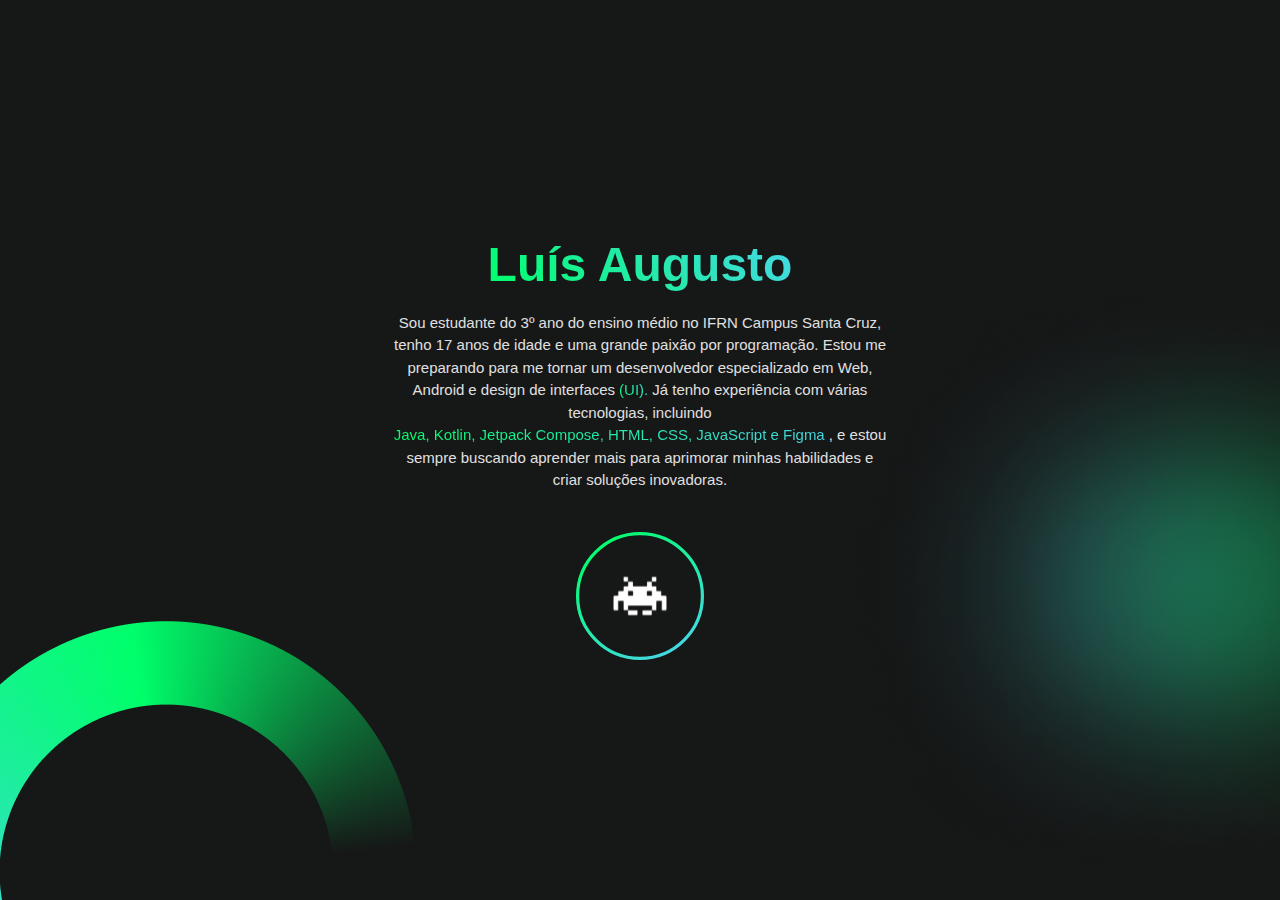
==== about.html @ cba1fc08 "Portifolio" ====
<!DOCTYPE html>
<html lang="pt-br">
<head>
  <meta charset="UTF-8">
  <meta name="viewport" content="width=device-width, initial-scale=1.0">
  <title> Augusto - About me</title>
  <link href="style.css" rel="stylesheet"/>
</head>
<body>
  <div class="bg-about">
    <div class="container-about">
        <span class="text-gradient">Luís Augusto</span>
        <div class="apresentacao-about">
          <span class="text-normal-apresentacao">Sou estudante do 3º ano do ensino médio no IFRN Campus Santa Cruz,
          tenho 17 anos de idade e uma grande paixão por programação. Estou me preparando para me tornar um desenvolvedor especializado em </span>
          <span class="text-bold">Web, Android</span>
          <span class="text-normal-apresentacao">e design de interfaces</span>
          <span class="text-gradient-apresentacao"> (UI).</span>
          <span class="text-normal-apresentacao">Já tenho experiência com várias tecnologias, incluindo </span>
          <span class="text-gradient-apresentacao">Java, Kotlin, Jetpack Compose, HTML, CSS, JavaScript e Figma</span>
          <span class="text-normal-apresentacao">, e estou sempre buscando aprender mais para aprimorar minhas habilidades e criar soluções inovadoras.</span>
        </div>
    </div>
      <div class="alien-img">
      <img src="alien.svg" class="alien" />
      </div>
  </div>
</body>
</html>
---- style.css ----
* {
  padding: 0;
  margin: 0;
  box-sizing: border-box;
}

:root {
  --bg-color: #161717;
  --text-color: #e0e0e0;
  --main-color: #00FF6A;
  --sec-color: #47D7E7;
  --sign-up: #7D7D7D;
  --stroke: #303030;
  --footer-color: #7D7D7D;
  --bg-footer: #1D1D1D;
  --box-color: #1B1B1B;
}

html {
  height: 100vh;
  width: 100%;
  scroll-behavior: smooth;
  background-color: var(--bg-color);
}

li {
  color: var(--text-color);
  text-decoration: none; /* Remove sublinhado padrão */
  list-style-type: none; /* Remove estilo padrão da lista */
  position: relative; /* Para posicionar o pseudo-elemento */
  font-family: 'Poppins', sans-serif;
  font-size: 18px;
  font-weight: 500; 
}

.logo {
  width: 50px;
  height: 50px;
}

.navbar {
  display: flex;
  align-items: center;
  justify-content: space-between; /* Espaça a logo, menu e botões */
  width: 100%;
  height: 70px;
  padding: 0 20px;
  z-index: 1000;
}

/* Estilo para o <ul> dentro da navbar */
.navbar ul {
  display: flex;
  list-style-type: none;
  margin: 0;
  padding: 0;
  gap: 80px; /* Controla o espaçamento entre os itens do menu */
  justify-content: center; /* Centraliza os itens do menu */
}

.navbar a{
  text-decoration: none;
  color: var(--text-color);
}

.navbar .item::after {
  content: ""; /* Necessário para mostrar o pseudo-elemento */
  position: absolute; /* Posiciona o pseudo-elemento em relação ao li */
  left: 0; /* Inicia a partir do lado esquerdo */
  right: 0; /* Vai até o lado direito */
  bottom: 0; /* Posiciona na parte inferior do li */
  height: 2px; /* Altura do sublinhado */
  background: linear-gradient(45deg, #00FF6A, #47D7E7); /* Gradiente desejado */
  transform: scaleX(0); /* Inicialmente invisível */
  transition: transform 0.3s ease; /* Transição suave */
}

.navbar .item:hover::after {
  transform: scaleX(1); /* Faz o sublinhado aparecer */
}

.logar {
  display: flex; /* Agrupa os botões de autenticação */
  align-items: center; /* Alinha verticalmente os itens do grupo */
  gap: 20px; /* Espaço entre os botões */
}

.signup {
  color: var(--sign-up);
  background-color: transparent;
  border: none;
  font-family: 'Poppins', sans-serif;
  font-size: 18px;
  font-weight: 500;
  cursor: pointer; /* Adiciona um indicador de que é clicável */
}

.login {
  background: linear-gradient(90deg, var(--main-color), var(--sec-color));
  cursor: pointer;
  border: none;
  width: 120px;
  height: 35px;
  border-radius: 30px;
  font-size: 16px;
  color: var(--bg-color);
  font-family: 'Poppins', sans-serif;
  font-weight: 600; 
}

.text-gradient {
    font-size: 48px; /* Tamanho da fonte */
    background: linear-gradient(45deg, #00FF6A, #47D7E7); /* Gradiente desejado */
    -webkit-background-clip: text; /* Clipagem do fundo para o texto */
    -webkit-text-fill-color: transparent; /* Preenchimento do texto transparente */
    display: inline-block; /* Para que o gradiente funcione corretamente */
    font-family: 'Poppins', sans-serif;
    font-weight: 600; 
}
.text-normal {
    font-size: 48px; /* Mesmo tamanho da fonte */
    color: #e0e0e0; /* Cor desejada */
    font-family: 'Poppins', sans-serif;
    font-weight: 600; 
}

.text-normal-apresentacao {
    font-size: 13px; /* Mesmo tamanho da fonte */
    color: #e0e0e0; /* Cor desejada */
    font-family: 'Poppins', sans-serif;
    font-weight: 400; 
}

.text-gradient-apresentacao {
    font-size: 15px; /* Tamanho da fonte */
    background: linear-gradient(45deg, var(--main-color), var(--sec-color)); /* Gradiente desejado */
    -webkit-background-clip: text; /* Clipagem do fundo para o texto */
    -webkit-text-fill-color: transparent; /* Preenchimento do texto transparente */
    display: inline-block; /* Para que o gradiente funcione corretamente */
    font-family: 'Poppins', sans-serif;
    font-weight: 400; 
}

.text-bold {
      font-size: 15px; /* Mesmo tamanho da fonte */
      color: var(--text-color); /* Cor desejada */
      font-family: 'Poppins', sans-serif;
      font-weight: 600; 
}

.shine-bg {
  position: absolute;
  top: 0; /* Alinha ao topo */
  left: 0; /* Alinha à esquerda */
  width: 100%; /* Largura total */
  height: 100%; /* Altura total */
  background-size: cover; /* Faz a imagem cobrir toda a área da div */
  background-position: center; /* Centraliza a imagem */
  z-index: -2; /* Coloca a imagem atrás dos outros elementos */
  background-image: url(shine.svg);
}

.text-normal, .text-gradient {
  font-size: 48px;
  font-weight: 600;
  color: var(--text-color);
}

.text-gradient {
  background: linear-gradient(45deg, var(--main-color), var(--sec-color));
  -webkit-background-clip: text;
  -webkit-text-fill-color: transparent;
}

.container {
  display: flex;
  align-items: center; /* Alinha verticalmente no centro */
  justify-content: center; /* Centraliza horizontalmente os itens */
  margin: 80px 20px 20px 20px;
  margin-top: 160px;
}

.apresentacao {
  flex: 1;
  max-width: 500px; /* Define uma largura máxima para limitar o espaço usado */
  padding: 20px;
  margin-right: 20px;
}

.apresentacao2 {
  margin-top: 10px;
}

.curriculo {
  display: flex;
  align-items: flex-start;
  margin-left: 0; /* Remove a margem para aproximar do texto */
}

.cv-button {
  background: linear-gradient(45deg, var(--main-color), var(--sec-color));
  border-radius: 30px;
  padding: 15px 50px;
  font-size: 20px;
  border: none;
  color: white;
  font-family: "Poppins", sans-serif;
  font-weight: 600;
  cursor: pointer;
  transition: transform 0.3s ease;
  margin-top: 10px;
}

.cv-button:hover {
    transform: translateY(-10px);
}

.sociais {
  display: flex;
  flex-direction: row; /* Alinha as imagens em linha */
  justify-content: center; /* Centraliza as imagens dentro da div */
  align-items: center; /* Alinha as imagens verticalmente no centro */
}

.sociais img {
  width: 32px;
  height: 32px;
  margin: 0 10px; /* Espaçamento opcional entre as imagens */
  margin-top: 20px;
}

.git {
  transition: transform 0.3s ease;
}

.git:hover {
  transform: scale(1.1);
}

.insta {
  transition: transform 0.3s ease;
}

.insta:hover {
  transform: scale(1.1);
}

.linkedin {
  transition: transform 0.3s ease;
}

.linkedin:hover {
  transform: scale(1.1);
}

.conteiner-shapes {
  display: flex;
  justify-content: space-between; /* Coloca um elemento na esquerda e outro na direita */
  align-items: center; /* Centraliza verticalmente caso haja diferença de altura */
}

.progress, .shape-right {
  width: 350px; /* Ajuste o tamanho conforme necessário */
  height: auto; /* Mantém a proporção da imagem */
}

.info-projects {
  display: flex;
  justify-content: center; /* Centraliza o conteúdo horizontalmente */
  align-items: center; /* Centraliza o conteúdo verticalmente */
}

.borda-info {
  display: flex;
  justify-content: space-around; /* Espaça os elementos uniformemente */
  align-items: center;
  width: calc(100% - 40px);
  height: 90px;
  border: 2px solid var(--stroke);
  border-radius: 20px;
  padding: 0 20px;
  margin: 20px;
  gap: 30px;
}

.text-info span,
.visitors span,
.user span {
  margin-left: 10px; /* Adiciona espaçamento vertical entre os spans */
}

.text-info, .visitors, .user {
  display: flex;
  flex-direction: row; /* Alinha o texto em coluna */
  align-items: center; /* Centraliza verticalmente */
}

.section-services {
  display: flex;
  color: var(--text-color);
  flex-direction: row;
  justify-content: center;
  align-items: center;
  font-family: "Poppins", sans-serif;
  font-weight: 400;
  font-size: 35px;
  margin-top: 50px;
}

.section-services h3 {
  font-weight: 600;
}


.section-services img {
  width: 32px;
  height: 32px;
  margin: 0px 30px;
}

.services {
  display: flex;
  flex-direction: row;
  justify-content: center;
  align-items: stretch; /* Garante que ambas as divs tenham a mesma altura */
  gap: 20px; /* Espaço entre os serviços Android e Web */
  color: var(--bg-color);
}

.android {
  display: flex;
  flex-direction: column;
  justify-content: center;
  align-items: center;
  background: linear-gradient(45deg, var(--main-color), var(--sec-color));
  padding: 15px;
  font-family: "Poppins", sans-serif;
  font-weight: 300;
  margin: 30px 0px;
  border-radius: 20px;
  font-size: 20px;
  height: 400px;
  width: 250px; /* Tamanho fixo para ambas as divs ficarem uniformes */
  box-sizing: border-box; /* Inclui padding na largura */
}

.web {
  display: flex;
  flex-direction: column;
  justify-content: center;
  align-items: center;
  background: linear-gradient(45deg, var(--main-color), var(--sec-color));
  padding: 15px;
  font-family: "Poppins", sans-serif;
  font-weight: 300;
  margin: 30px 0px;
  border-radius: 20px;
  font-size: 20px;
  height: 400px;
  width: 250px; /* Tamanho fixo para ambas as divs ficarem uniformes */
  box-sizing: border-box; /* Inclui padding na largura */

}

.android img, .web img {
  width: 64px;
  height: 64px;
  margin-bottom: 15px; /* Espaço entre a imagem e o texto */
}

.service-android-text, .service-web-text {
  font-weight: 500;
  margin-bottom: 10px; /* Espaço entre o título e a descrição */
  font-size: 18px;
  text-align: center;
}

.service-android{
  font-family: "Poppins", sans-serif;
  font-weight: 200;
  font-size: 14px;
  text-align: center;
  margin-top: 10px;
  line-height: 1.5;
}

.service-web {
  
  font-family: "Poppins", sans-serif;
  font-weight: 200;
  font-size: 14px;
  text-align: center;
  max-width: 150px;
  margin-top: 10px;
  line-height: 1.5;
}

.skills-languages {
  display: flex;
  flex-direction: column;
  justify-content: center;
  align-items: center;
  margin-top: 80px;
  gap: 30px; /* Espaço entre as duas linhas de imagens */
}

.skills-android, .skills-web {
  display: grid;
  grid-template-columns: repeat(3, 64px); /* 3 colunas com largura de 64px cada */
  gap: 100px; /* Espaço entre as imagens */
  justify-content: center;
}

.skills-android img, .skills-web img {
  width: 64px;
  height: 64px;
}

.skills-section {
  position: relative;
  padding: 0;
}

.spot-light {
  position: absolute;
  top: 0; /* Ou ajuste conforme necessário */
  right: 0; /* Alinha à direita */
  z-index: -1; /* Coloca o brilho atrás dos elementos */
  opacity: 0.5; /* Ajuste de transparência, se necessário */
}

.spot-light img {
  position: relative; /* Para usar com right */
  right: 0; /* Alinha a imagem à borda direita */
}

.spot-light2 {
  position: absolute;
  top: 0; /* Ou ajuste conforme necessário */
  left: 0; /* Alinha à direita */
  z-index: -1; /* Coloca o brilho atrás dos elementos */
  opacity: 0.5; /* Ajuste de transparência, se necessário */
}

.spot-light2 img {
  position: relative; /* Para usar com right */
  left: 0; /* Alinha a imagem à borda direita */
  transform: rotate(180deg);
}

.form-container {
  max-width: 600px;
  margin: 80px auto;
  background: var(--bg-color);
  padding: 20px;
  border-radius: 8px;
}

h1 {
  text-align: center;
  margin-bottom: 20px;
  color: var(--text-color);
  font-family: "Poppins", sans-serif;
  font-weight: 600;
  font-size: 30px;
}

label {
  display: block;
  margin-bottom: 5px;
  color: var(--text-color);
  font-family: "Poppins", sans-serif;
  font-weight: 500;
  font-size: 13px;
}

.custom-input, select, textarea {
  width: 100%;
  padding: 10px;
  margin-bottom: 15px;
  border: 1px solid #ccc;
  border-radius: 4px;
  font-size: 16px;
}

.send {
  width: 100%;
  padding: 10px;
  background: linear-gradient(90deg, var(--main-color), var(--sec-color));
  border: none;
  border-radius: 20px; /* Arredondamento das bordas */
  color: var(--bg-color);
  font-size: 18px;
  cursor: pointer;
  font-family: "Poppins", sans-serif;
  font-weight: 600;
  transition: background 0.3s, box-shadow 0.3s; /* Transição suave para a cor e sombra */
}

/* Efeito de brilho padrão */
.send {
  box-shadow: 0 0 10px rgba(71, 215, 231, 0.2), /* Brilho suave */
              0 0 20px rgba(0, 255, 106, 0.3); /* Brilho mais forte */
}

/* Efeito de brilho ao passar o mouse */
.send:hover {
  background: linear-gradient(90deg, var(--main-color), var(--sec-color));
  box-shadow: 0 0 20px rgba(71, 215, 231, 0.6), /* Aumenta o brilho */
              0 0 30px rgba(0, 255, 106, 0.8); /* Aumenta o brilho mais forte */
}


.custom-input {
  background-color: #161717; /* Cor de fundo */
  border: 2px solid transparent; /* Borda transparente */
  border-radius: 10px; /* Arredondamento das bordas */
  padding: 10px 15px; /* Espaçamento interno */
  font-size: 16px; /* Tamanho da fonte */
  color: var(--text-color); /* Cor do texto */
  outline: none; /* Remove o contorno padrão ao focar */
  resize: none;
  transition: border 0.3s ease; /* Transição suave para a borda */
  background-image: linear-gradient(var(--bg-color), var(--bg-color)), linear-gradient(45deg, var(--main-color), var(--sec-color)); /* Gradiente */
  background-clip: padding-box, border-box; /* Clip para as bordas */
  background-origin: border-box; /* Para que o gradiente apareça corretamente */
}

.custom-input::placeholder {
  color: rgba(255, 255, 255, 0.5); /* Cor do texto do placeholder */
}

.footer {
  display: flex;
  justify-content: center;
  align-items: center;
  background-color: var(--bg-footer); /* Cor de fundo */
  color: var(--footer-color); /* Cor do texto */
  padding: 20px; /* Espaçamento interno */
  text-align: center; /* Centraliza o texto */
  position: relative; /* Para posicionamento adequado */
  bottom: 0; /* Alinha na parte inferior */
  width: 100%; /* Ocupa toda a largura */
  border-radius: 50px 50px 0 0; /* Arredonda apenas as bordas esquerda e direita */
}

.footer-content {
  display: flex; /* Torna o contêiner flexível */
  flex-direction: column; /* Organiza os itens em coluna */
  align-items: flex-start; /* Alinha todos os itens à esquerda */
}

.footer-item {
  display: flex; /* Torna cada item flexível */
  align-items: center; /* Alinha a imagem e o texto verticalmente */
  gap: 10px; /* Espaçamento entre a imagem e o texto */
  margin-bottom: 10px; /* Espaço abaixo de cada item */
}

.footer-item {
  margin: 5px 0; /* Espaçamento entre os itens */
  font-family: "Poppins", sans-serif; /* Fonte */
  font-size: 16px; /* Tamanho da fonte */
}

.footer img {
  width: 16px;
  height: 16px;
}

.local {
  display: flex;
  flex-direction: row;
  justify-content: center;
  align-items: center;
  gap: 20px
}

.bg-about {
  display: flex;
  flex-direction: column;
  align-items: center;
  justify-content: center;
  text-align: center;
  position: relative;
  width: 100%;
  height: 100vh;
  padding: 20px;
  background-image: url('circle.png'), url('spot.png');
  background-repeat: no-repeat;
  background-position: left bottom, right bottom;
  
}

.alien-img {
  margin-top: 20px;
}

.alien-img img {
  width: 128px; /* Ajuste conforme necessário */
  height: 128px;
}

.container-about {
  display: flex;
  align-items: center; /* Alinha verticalmente no centro */
  justify-content: center; /* Centraliza horizontalmente os itens */
  flex-direction: column;
}

.bg-about {
  display: flex;
  flex-direction: column;
  align-items: center;
  justify-content: center;
  text-align: center;
  width: 100%;
  padding: 20px;
}

.container-about {
  display: flex;
  flex-direction: column;
  align-items: center;
  text-align: center;
}

.apresentacao-about{
  max-width: 500px; /* Define uma largura máxima para limitar o texto */
  text-align: center; /* Ajuste opcional para melhorar a apresentação do texto */
  margin: 20px auto; 
}

.apresentacao-about span {
  font-size: 15px; /* Mesmo tamanho da fonte */
  color: var(--text-color); /* Cor desejada */
  font-family: 'Poppins', sans-serif;
  font-weight: 400;
  line-height: 1.5;
}

.custom-input-login {
  background-color: #1b1b1b; /* Cor de fundo */
  border: 2px solid transparent; /* Borda transparente */
  border-radius: 10px; /* Arredondamento das bordas */
  padding: 10px 15px; /* Espaçamento interno */
  font-size: 16px; /* Tamanho da fonte */
  color: var(--text-color); /* Cor do texto */
  outline: none; /* Remove o contorno padrão ao focar */
  resize: none;
  width: 100%;
  transition: border 0.3s ease; /* Transição suave para a borda */
  background-image: linear-gradient(#1b1b1b, #1b1b1b), linear-gradient(45deg, var(--main-color), var(--sec-color)); /* Gradiente */
  background-clip: padding-box, border-box; /* Clip para as bordas */
  background-origin: border-box; /* Para que o gradiente apareça corretamente */
}

.login-container {
  display: flex;
  flex-direction: column;
  justify-content: center;
  background-color: #1B1B1B; /* Cor de fundo do formulário */
  padding: 30px; /* Espaçamento interno */
  border-radius: 20px; /* Bordas arredondadas */
  color: var(--text-color); /* Cor do texto */
}

/* Estilo para os rótulos */
.login-container label {
    margin-top: 15px; /* Espaçamento acima dos rótulos */
    display: block; /* Faz o rótulo ocupar toda a largura */
    text-align: left; /* Alinha o texto à esquerda */
    color: var(--text-color);
    font-family: "Poppins", sans-serif;
    font-size: 12px;
    font-weight: 500;
}

.send-about {
  width: 100%;
  padding: 10px;
  background: linear-gradient(90deg, var(--main-color), var(--sec-color));
  border: none;
  border-radius: 20px; /* Arredondamento das bordas */
  color: var(--bg-color);
  font-size: 18px;
  cursor: pointer;
  margin-top: 20px;
  font-family: "Poppins", sans-serif;
  font-weight: 600;
  transition: background 0.3s, box-shadow 0.3s; /* Transição suave para a cor e sombra */
}

/* Efeito de brilho padrão */
.send-about {
  box-shadow: 0 0 10px rgba(71, 215, 231, 0.1), /* Brilho suave */
              0 0 20px rgba(0, 255, 106, 0.2); /* Brilho mais forte */
}

/* Efeito de brilho ao passar o mouse */
.send-about:hover {
  background: linear-gradient(90deg, var(--main-color), var(--sec-color));
  box-shadow: 0 0 20px rgba(71, 215, 231, 0.4), /* Aumenta o brilho */
              0 0 30px rgba(0, 255, 106, 0.6); /* Aumenta o brilho mais forte */
}

.alien-logo{
  display: flex;
  flex-direction: row;
  align-items: center;
  justify-content: center;
}

.logo-login {
  
  width: 80px;
  height: 80px;
  object-fit: cover; /* Cobre o espaço do contêiner, cortando partes da imagem se necessário */
}

.what-is {
  margin: 10px 0;
}

.what {
  color: #4f4f4f;
  font-size: 16px;
  font-family: "Poppins", sans-serif;
  font-weight: 600;
  display: block; /* Faz o rótulo ocupar toda a largura */
  text-align: left; /* Alinha o texto à esquerda */
}

.section-checkbox {
  display: flex;
  flex-direction: row;
  gap: 10px;
}

input[type="checkbox"] {
  display: none; /* Oculta o checkbox padrão */
}

.section-checkbox label {
  position: relative;
  padding-left: 30px;
  cursor: pointer;
  font-size: 14px;
  color: var(--text-color);
  display: inline-flex;
  align-items: center;
  font-family: 'Poppins', sans-serif;
  font-weight: 400;
}

 .section-checkbox label::before {
  content: '';
  position: absolute;
  left: 0;
  width: 20px;
  height: 20px;
  background-color: #2e2e2e;
  border-radius: 5px;
  transition: background-color 0.3s ease, background-image 0.3s ease;
}

/* Quando o checkbox estiver selecionado, aplique o gradiente */
input[type="checkbox"]:checked + label::before {
  background-image: linear-gradient(135deg, var(--main-color), var(--sec-color));
}

input[type="checkbox"]:checked + label::after {
  content: '✓';
  position: absolute;
  left: 4px;
  color: #fff;
  font-size: 14px;
  font-weight: bold;
}

.sign-text {
    font-size: 35px; /* Mesmo tamanho da fonte */
    color: #e0e0e0; /* Cor desejada */
    font-family: 'Poppins', sans-serif;
    font-weight: 600; 
}

.send-submit {
  width: 100%;
  padding: 10px;
  background: linear-gradient(90deg, var(--main-color), var(--sec-color));
  border: none;
  border-radius: 20px; /* Arredondamento das bordas */
  color: var(--bg-color);
  font-size: 16px;
  cursor: pointer;
  margin: 15px 0;
  font-family: "Poppins", sans-serif;
  font-weight: 600;
  transition: background 0.3s, box-shadow 0.3s; /* Transição suave para a cor e sombra */
}

/* Efeito de brilho padrão */
.send-submit {
  box-shadow: 0 0 10px rgba(71, 215, 231, 0.1), /* Brilho suave */
              0 0 20px rgba(0, 255, 106, 0.2); /* Brilho mais forte */
}

/* Efeito de brilho ao passar o mouse */
.send-submit:hover {
  background: linear-gradient(90deg, var(--main-color), var(--sec-color));
  box-shadow: 0 0 20px rgba(71, 215, 231, 0.4), /* Aumenta o brilho */
              0 0 30px rgba(0, 255, 106, 0.6); /* Aumenta o brilho mais forte */
}

.reset-label {
  display: inline-block;
  margin-top: 10px;
  cursor: pointer;
}

.reset-button{
  background: linear-gradient(135deg, var(--main-color), var(--sec-color));
  border-radius: 10px;
  padding: 10px;
  border: none;
  appearance: none;
  font-family: 'Poppins', sans-serif;
  font-weight: 500;
  font-size: 14px;
}
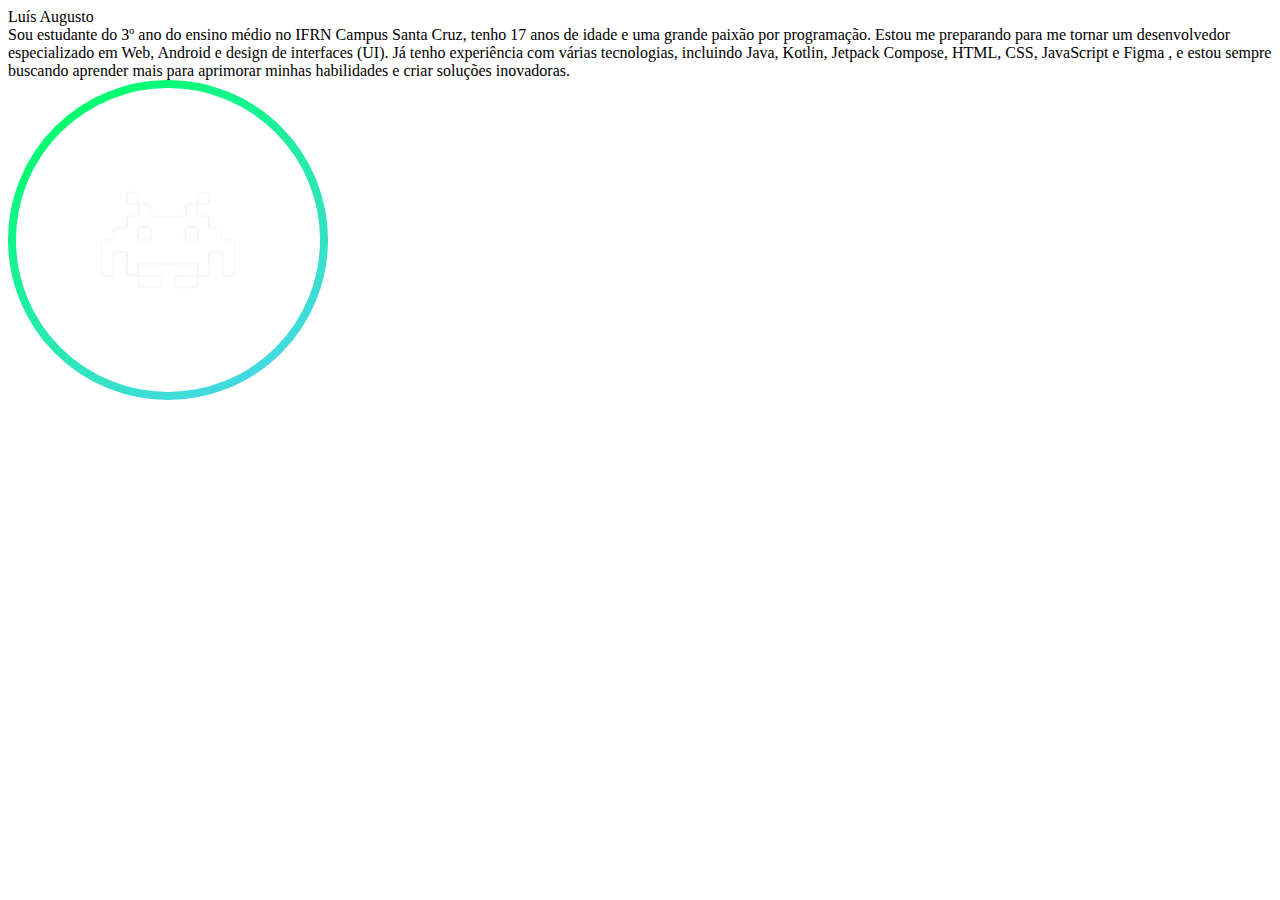
==== commit 0d847896: "Organizacao" ====
--- a/about.html
+++ b/about.html
@@ -4,11 +4,12 @@
   <meta charset="UTF-8">
   <meta name="viewport" content="width=device-width, initial-scale=1.0">
   <title> Augusto - About me</title>
-  <link href="style.css" rel="stylesheet"/>
+  <link href=".assets/css/style.css" rel="stylesheet"/>
+  <script src=".assets/js/script.js" defer></script>
 </head>
 <body>
   <div class="bg-about">
-    <div class="container-about">
+    <div class="container-about fade-in">
         <span class="text-gradient">Luís Augusto</span>
         <div class="apresentacao-about">
           <span class="text-normal-apresentacao">Sou estudante do 3º ano do ensino médio no IFRN Campus Santa Cruz,
@@ -22,7 +23,7 @@
         </div>
     </div>
       <div class="alien-img">
-      <img src="alien.svg" class="alien" />
+      <img src="/img/alien.svg" class="alien" />
       </div>
   </div>
 </body>
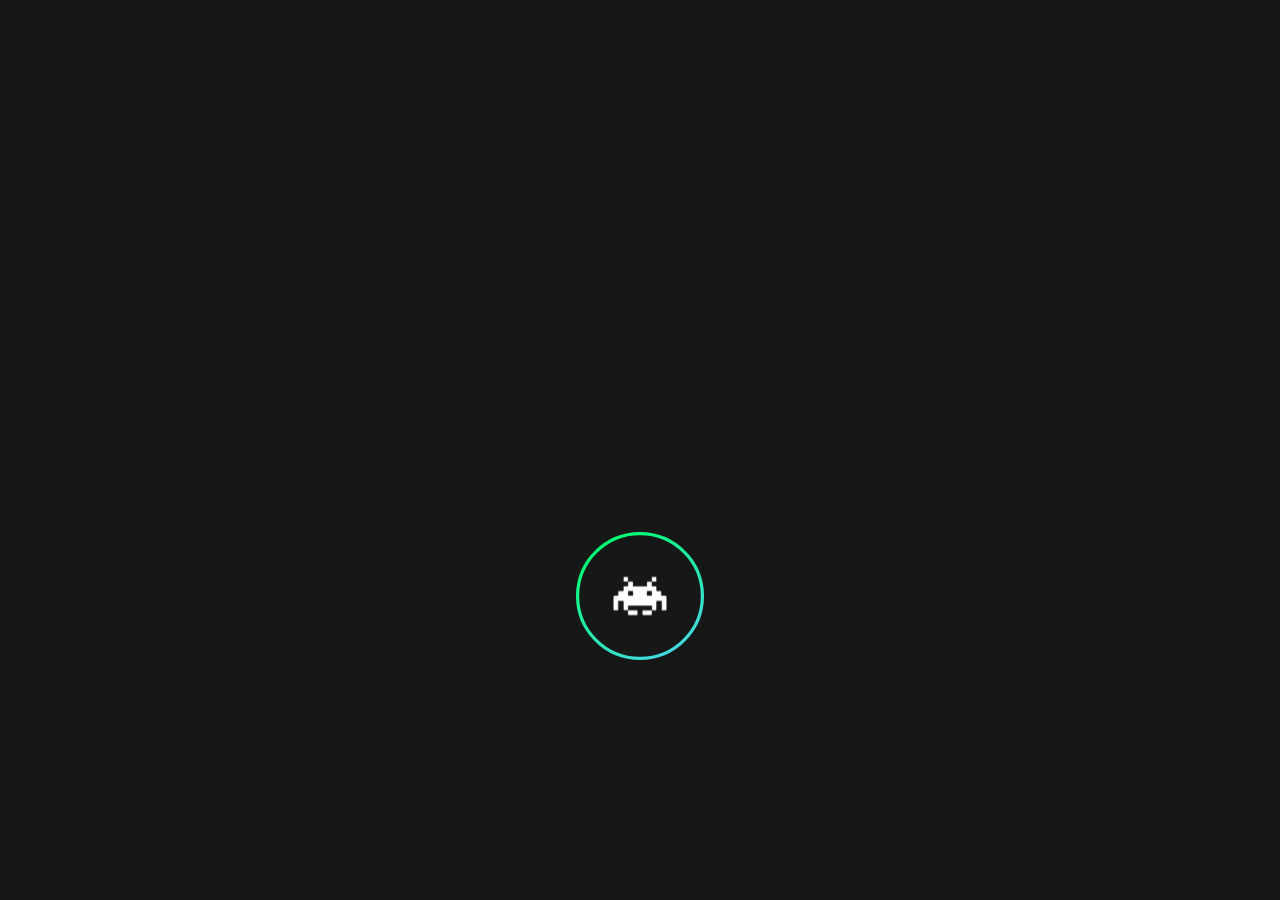
==== commit e347d591: "Update about.html" ====
--- a/about.html
+++ b/about.html
@@ -4,8 +4,8 @@
   <meta charset="UTF-8">
   <meta name="viewport" content="width=device-width, initial-scale=1.0">
   <title> Augusto - About me</title>
-  <link href=".assets/css/style.css" rel="stylesheet"/>
-  <script src=".assets/js/script.js" defer></script>
+  <link href="assets/css/style.css" rel="stylesheet"/>
+  <script src="assets/js/script.js" defer></script>
 </head>
 <body>
   <div class="bg-about">
@@ -23,8 +23,8 @@
         </div>
     </div>
       <div class="alien-img">
-      <img src="/img/alien.svg" class="alien" />
+      <img src="img/alien.svg" class="alien" />
       </div>
   </div>
 </body>
-</html>+</html>
--- a/assets/css/style.css
+++ b/assets/css/style.css
@@ -0,0 +1,920 @@
+* {
+  padding: 0;
+  margin: 0;
+  box-sizing: border-box;
+}
+
+:root {
+  --bg-color: #161717;
+  --text-color: #e0e0e0;
+  --main-color: #00FF6A;
+  --sec-color: #47D7E7;
+  --sign-up: #7D7D7D;
+  --stroke: #303030;
+  --footer-color: #7D7D7D;
+  --bg-footer: #1D1D1D;
+  --box-color: #1B1B1B;
+}
+
+html {
+  height: 100%;
+  width: 100%;
+  scroll-behavior: smooth;
+  background-color: var(--bg-color);
+}
+
+.home {
+  display: flex;
+  justify-content: center;
+  align-itens: center;
+  flex-direction: column;
+}
+
+li {
+  color: var(--text-color);
+  text-decoration: none; /* Remove sublinhado padrão */
+  list-style-type: none; /* Remove estilo padrão da lista */
+  position: relative; /* Para posicionar o pseudo-elemento */
+  font-family: 'Poppins', sans-serif;
+  font-size: 18px;
+  font-weight: 500; 
+}
+
+.logo {
+  width: 50px;
+  height: 50px;
+}
+
+.navbar {
+  display: flex;
+  align-items: center;
+  justify-content: space-between; /* Espaça a logo, menu e botões */
+  width: 100%;
+  height: 70px;
+  padding: 0 20px;
+  z-index: 1000;
+}
+
+/* Estilo para o <ul> dentro da navbar */
+.navbar ul {
+  display: flex;
+  list-style-type: none;
+  margin: 0;
+  padding: 0;
+  gap: 80px; /* Controla o espaçamento entre os itens do menu */
+  justify-content: center; /* Centraliza os itens do menu */
+}
+
+.navbar a{
+  text-decoration: none;
+  color: var(--text-color);
+}
+
+.navbar .item::after {
+  content: ""; /* Necessário para mostrar o pseudo-elemento */
+  position: absolute; /* Posiciona o pseudo-elemento em relação ao li */
+  left: 0; /* Inicia a partir do lado esquerdo */
+  right: 0; /* Vai até o lado direito */
+  bottom: 0; /* Posiciona na parte inferior do li */
+  height: 2px; /* Altura do sublinhado */
+  background: linear-gradient(45deg, #00FF6A, #47D7E7); /* Gradiente desejado */
+  transform: scaleX(0); /* Inicialmente invisível */
+  transition: transform 0.3s ease; /* Transição suave */
+}
+
+.navbar .item:hover::after {
+  transform: scaleX(1); /* Faz o sublinhado aparecer */
+}
+
+.logar {
+  display: flex; /* Agrupa os botões de autenticação */
+  align-items: center; /* Alinha verticalmente os itens do grupo */
+  gap: 20px; /* Espaço entre os botões */
+}
+
+.signup {
+  color: var(--sign-up);
+  background-color: transparent;
+  border: none;
+  font-family: 'Poppins', sans-serif;
+  font-size: 18px;
+  font-weight: 500;
+  cursor: pointer; /* Adiciona um indicador de que é clicável */
+}
+
+.login {
+  background: linear-gradient(90deg, var(--main-color), var(--sec-color));
+  cursor: pointer;
+  border: none;
+  width: 120px;
+  height: 35px;
+  border-radius: 30px;
+  font-size: 16px;
+  color: var(--bg-color);
+  font-family: 'Poppins', sans-serif;
+  font-weight: 600; 
+}
+
+.text-gradient {
+    font-size: 48px; /* Tamanho da fonte */
+    background: linear-gradient(45deg, #00FF6A, #47D7E7); /* Gradiente desejado */
+    -webkit-background-clip: text; /* Clipagem do fundo para o texto */
+    -webkit-text-fill-color: transparent; /* Preenchimento do texto transparente */
+    display: inline-block; /* Para que o gradiente funcione corretamente */
+    font-family: 'Poppins', sans-serif;
+    font-weight: 600; 
+}
+.text-normal {
+    font-size: 48px; /* Mesmo tamanho da fonte */
+    color: #e0e0e0; /* Cor desejada */
+    font-family: 'Poppins', sans-serif;
+    font-weight: 600; 
+}
+
+.text-normal-apresentacao {
+    font-size: 13px; /* Mesmo tamanho da fonte */
+    color: #e0e0e0; /* Cor desejada */
+    font-family: 'Poppins', sans-serif;
+    font-weight: 400; 
+}
+
+.text-gradient-apresentacao {
+    font-size: 15px; /* Tamanho da fonte */
+    background: linear-gradient(45deg, var(--main-color), var(--sec-color)); /* Gradiente desejado */
+    -webkit-background-clip: text; /* Clipagem do fundo para o texto */
+    -webkit-text-fill-color: transparent; /* Preenchimento do texto transparente */
+    display: inline-block; /* Para que o gradiente funcione corretamente */
+    font-family: 'Poppins', sans-serif;
+    font-weight: 400; 
+}
+
+.text-bold {
+      font-size: 15px; /* Mesmo tamanho da fonte */
+      color: var(--text-color); /* Cor desejada */
+      font-family: 'Poppins', sans-serif;
+      font-weight: 600; 
+}
+
+.shine-bg {
+  position: absolute;
+  top: 0; /* Alinha ao topo */
+  left: 0; /* Alinha à esquerda */
+  width: 100%; /* Largura total */
+  height: 100%; /* Altura total */
+  background-size: cover; /* Faz a imagem cobrir toda a área da div */
+  background-position: center; /* Centraliza a imagem */
+  z-index: -2; /* Coloca a imagem atrás dos outros elementos */
+  background-image: url(shine.svg);
+}
+
+.text-normal, .text-gradient {
+  font-size: 48px;
+  font-weight: 600;
+  color: var(--text-color);
+}
+
+.text-gradient {
+  background: linear-gradient(45deg, var(--main-color), var(--sec-color));
+  -webkit-background-clip: text;
+  -webkit-text-fill-color: transparent;
+}
+
+.container {
+  display: flex;
+  align-items: center; /* Alinha verticalmente no centro */
+  justify-content: center; /* Centraliza horizontalmente os itens */
+  margin: 80px 20px 20px 20px;
+  margin-top: 160px;
+}
+
+.apresentacao {
+  flex: 1;
+  max-width: 500px; /* Define uma largura máxima para limitar o espaço usado */
+  padding: 20px;
+  margin-right: 20px;
+}
+
+.apresentacao2 {
+  margin-top: 10px;
+}
+
+.curriculo {
+  display: flex;
+  align-items: flex-start;
+  margin-left: 0; /* Remove a margem para aproximar do texto */
+}
+
+.cv-button {
+  background: linear-gradient(45deg, var(--main-color), var(--sec-color));
+  border-radius: 30px;
+  padding: 15px 50px;
+  font-size: 20px;
+  border: none;
+  color: white;
+  font-family: "Poppins", sans-serif;
+  font-weight: 600;
+  cursor: pointer;
+  transition: transform 0.3s ease;
+  margin-top: 10px;
+}
+
+.cv-button:hover {
+    transform: translateY(-10px);
+}
+
+.sociais {
+  display: flex;
+  flex-direction: row; /* Alinha as imagens em linha */
+  justify-content: center; /* Centraliza as imagens dentro da div */
+  align-items: center; /* Alinha as imagens verticalmente no centro */
+}
+
+.sociais img {
+  width: 32px;
+  height: 32px;
+  margin: 0 10px; /* Espaçamento opcional entre as imagens */
+  margin-top: 20px;
+}
+
+.git {
+  transition: transform 0.3s ease;
+}
+
+.git:hover {
+  transform: scale(1.1);
+}
+
+.insta {
+  transition: transform 0.3s ease;
+}
+
+.insta:hover {
+  transform: scale(1.1);
+}
+
+.linkedin {
+  transition: transform 0.3s ease;
+}
+
+.linkedin:hover {
+  transform: scale(1.1);
+}
+
+.conteiner-shapes {
+  display: flex;
+  justify-content: space-between; /* Coloca um elemento na esquerda e outro na direita */
+  align-items: center; /* Centraliza verticalmente caso haja diferença de altura */
+  
+}
+
+.progress, .shape-right {
+  width: 350px; /* Ajuste o tamanho conforme necessário */
+  height: auto; /* Mantém a proporção da imagem */
+}
+
+.info-projects {
+  display: flex;
+  justify-content: center; /* Centraliza o conteúdo horizontalmente */
+  align-items: center; /* Centraliza o conteúdo verticalmente */
+}
+
+.borda-info {
+  display: flex;
+  justify-content: space-around; /* Espaça os elementos uniformemente */
+  align-items: center;
+  width: calc(100% - 40px);
+  height: 90px;
+  border: 2px solid var(--stroke);
+  border-radius: 20px;
+  padding: 0 20px;
+  margin: 20px;
+  gap: 30px;
+}
+
+.text-info span,
+.visitors span,
+.user span {
+  margin-left: 10px; /* Adiciona espaçamento vertical entre os spans */
+}
+
+.text-info, .visitors, .user {
+  display: flex;
+  flex-direction: row; /* Alinha o texto em coluna */
+  align-items: center; /* Centraliza verticalmente */
+}
+
+.fade-in {
+  opacity: 0;  /* Inicialmente invisível */
+  transition: opacity 1s ease-out; /* Transição suave para visibilidade */
+}
+
+.fade-in.visible {
+  opacity: 1; /* Torna o elemento visível */
+}
+
+.section-services {
+  display: flex;
+  color: var(--text-color);
+  flex-direction: row;
+  justify-content: center;
+  align-items: center;
+  font-family: "Poppins", sans-serif;
+  font-weight: 400;
+  font-size: 35px;
+  margin-top: 50px;
+}
+
+.section-services h3 {
+  font-weight: 600;
+}
+
+
+.section-services img {
+  width: 32px;
+  height: 32px;
+  margin: 0px 30px;
+}
+
+.services {
+  display: flex;
+  flex-direction: row;
+  justify-content: center;
+  align-items: stretch; /* Garante que ambas as divs tenham a mesma altura */
+  gap: 20px; /* Espaço entre os serviços Android e Web */
+  color: var(--bg-color);
+}
+
+.android {
+  display: flex;
+  flex-direction: column;
+  justify-content: center;
+  align-items: center;
+  background: linear-gradient(45deg, var(--main-color), var(--sec-color));
+  padding: 15px;
+  font-family: "Poppins", sans-serif;
+  font-weight: 300;
+  margin: 30px 0px;
+  border-radius: 20px;
+  font-size: 20px;
+  height: 400px;
+  width: 250px; /* Tamanho fixo para ambas as divs ficarem uniformes */
+  box-sizing: border-box; /* Inclui padding na largura */
+}
+
+.web {
+  display: flex;
+  flex-direction: column;
+  justify-content: center;
+  align-items: center;
+  background: linear-gradient(45deg, var(--main-color), var(--sec-color));
+  padding: 15px;
+  font-family: "Poppins", sans-serif;
+  font-weight: 300;
+  margin: 30px 0px;
+  border-radius: 20px;
+  font-size: 20px;
+  height: 400px;
+  width: 250px; /* Tamanho fixo para ambas as divs ficarem uniformes */
+  box-sizing: border-box; /* Inclui padding na largura */
+}
+
+.img, .web img {
+  width: 64px;
+  height: 64px;
+  margin-bottom: 15px; /* Espaço entre a imagem e o texto */
+}
+
+.service-android-text, .service-web-text {
+  font-weight: 500;
+  margin-bottom: 10px; /* Espaço entre o título e a descrição */
+  font-size: 18px;
+  text-align: center;
+}
+
+.service-android{
+  font-family: "Poppins", sans-serif;
+  font-weight: 200;
+  font-size: 14px;
+  text-align: center;
+  margin-top: 10px;
+  line-height: 1.5;
+}
+
+.service-web {
+  
+  font-family: "Poppins", sans-serif;
+  font-weight: 200;
+  font-size: 14px;
+  text-align: center;
+  max-width: 150px;
+  margin-top: 10px;
+  line-height: 1.5;
+}
+
+.skills-languages {
+  display: flex;
+  flex-direction: column;
+  justify-content: center;
+  align-items: center;
+  margin-top: 80px;
+  gap: 30px; /* Espaço entre as duas linhas de imagens */
+}
+
+.skills-android, .skills-web {
+  display: grid;
+  grid-template-columns: repeat(3, 64px); /* 3 colunas com largura de 64px cada */
+  gap: 100px; /* Espaço entre as imagens */
+  justify-content: center;
+}
+
+.skills-android img, .skills-web img {
+  width: 64px;
+  height: 64px;
+}
+
+.skills-section {
+  position: relative;
+  padding: 0;
+}
+
+.spot-light {
+  position: absolute;
+  top: 0; /* Ou ajuste conforme necessário */
+  right: 0; /* Alinha à direita */
+  z-index: -1; /* Coloca o brilho atrás dos elementos */
+  opacity: 0.5; /* Ajuste de transparência, se necessário */
+}
+
+.spot-light img {
+  position: relative; /* Para usar com right */
+  right: 0; /* Alinha a imagem à borda direita */
+}
+
+.spot-light2 {
+  position: absolute;
+  top: 0; /* Ou ajuste conforme necessário */
+  left: 0; /* Alinha à direita */
+  z-index: -1; /* Coloca o brilho atrás dos elementos */
+  opacity: 0.5; /* Ajuste de transparência, se necessário */
+}
+
+.spot-light2 img {
+  position: relative; /* Para usar com right */
+  left: 0; /* Alinha a imagem à borda direita */
+  transform: rotate(180deg);
+}
+
+.form-container {
+  max-width: 600px;
+  margin: 80px auto;
+  background: var(--bg-color);
+  padding: 20px;
+  border-radius: 8px;
+}
+
+h1 {
+  text-align: center;
+  margin-bottom: 20px;
+  color: var(--text-color);
+  font-family: "Poppins", sans-serif;
+  font-weight: 600;
+  font-size: 30px;
+}
+
+label {
+  display: block;
+  margin-bottom: 5px;
+  color: var(--text-color);
+  font-family: "Poppins", sans-serif;
+  font-weight: 500;
+  font-size: 13px;
+}
+
+.custom-input, select, textarea {
+  width: 100%;
+  padding: 10px;
+  margin-bottom: 15px;
+  border: 1px solid #ccc;
+  border-radius: 4px;
+  font-size: 16px;
+}
+
+.send {
+  width: 100%;
+  padding: 10px;
+  background: linear-gradient(90deg, var(--main-color), var(--sec-color));
+  border: none;
+  border-radius: 20px; /* Arredondamento das bordas */
+  color: var(--bg-color);
+  font-size: 18px;
+  cursor: pointer;
+  font-family: "Poppins", sans-serif;
+  font-weight: 600;
+  transition: background 0.3s, box-shadow 0.3s; /* Transição suave para a cor e sombra */
+}
+
+/* Efeito de brilho padrão */
+.send {
+  box-shadow: 0 0 10px rgba(71, 215, 231, 0.2), /* Brilho suave */
+              0 0 20px rgba(0, 255, 106, 0.3); /* Brilho mais forte */
+}
+
+/* Efeito de brilho ao passar o mouse */
+.send:hover {
+  background: linear-gradient(90deg, var(--main-color), var(--sec-color));
+  box-shadow: 0 0 20px rgba(71, 215, 231, 0.6), /* Aumenta o brilho */
+              0 0 30px rgba(0, 255, 106, 0.8); /* Aumenta o brilho mais forte */
+}
+
+
+.custom-input {
+  background-color: #161717; /* Cor de fundo */
+  border: 2px solid transparent; /* Borda transparente */
+  border-radius: 10px; /* Arredondamento das bordas */
+  padding: 10px 15px; /* Espaçamento interno */
+  font-size: 16px; /* Tamanho da fonte */
+  color: var(--text-color); /* Cor do texto */
+  outline: none; /* Remove o contorno padrão ao focar */
+  resize: none;
+  transition: border 0.3s ease; /* Transição suave para a borda */
+  background-image: linear-gradient(var(--bg-color), var(--bg-color)), linear-gradient(45deg, var(--main-color), var(--sec-color)); /* Gradiente */
+  background-clip: padding-box, border-box; /* Clip para as bordas */
+  background-origin: border-box; /* Para que o gradiente apareça corretamente */
+}
+
+.custom-input::placeholder {
+  color: rgba(255, 255, 255, 0.5); /* Cor do texto do placeholder */
+}
+
+.footer {
+  display: flex;
+  justify-content: center;
+  align-items: center;
+  background-color: var(--bg-footer); /* Cor de fundo */
+  color: var(--footer-color); /* Cor do texto */
+  padding: 20px; /* Espaçamento interno */
+  text-align: center; /* Centraliza o texto */
+  position: relative; /* Para posicionamento adequado */
+  bottom: 0; /* Alinha na parte inferior */
+  width: 100%; /* Ocupa toda a largura */
+  border-radius: 50px 50px 0 0; /* Arredonda apenas as bordas esquerda e direita */
+}
+
+.footer-content {
+  display: flex; /* Torna o contêiner flexível */
+  flex-direction: column; /* Organiza os itens em coluna */
+  align-items: flex-start; /* Alinha todos os itens à esquerda */
+}
+
+.footer-item {
+  display: flex; /* Torna cada item flexível */
+  align-items: center; /* Alinha a imagem e o texto verticalmente */
+  gap: 10px; /* Espaçamento entre a imagem e o texto */
+  margin-bottom: 10px; /* Espaço abaixo de cada item */
+}
+
+.footer-item {
+  margin: 5px 0; /* Espaçamento entre os itens */
+  font-family: "Poppins", sans-serif; /* Fonte */
+  font-size: 16px; /* Tamanho da fonte */
+}
+
+.footer img {
+  width: 16px;
+  height: 16px;
+}
+
+.local {
+  display: flex;
+  flex-direction: row;
+  justify-content: center;
+  align-items: center;
+  gap: 20px
+}
+
+.bg-about {
+  display: flex;
+  flex-direction: column;
+  align-items: center;
+  justify-content: center;
+  text-align: center;
+  position: relative;
+  width: 100%;
+  height: 100vh;
+  padding: 20px;
+  background-image: url('circle.png'), url('spot.png');
+  background-repeat: no-repeat;
+  background-position: left bottom, right bottom;
+  
+}
+
+.alien-img {
+  margin-top: 20px;
+}
+
+.alien-img img {
+  width: 128px; /* Ajuste conforme necessário */
+  height: 128px;
+}
+
+.container-about {
+  display: flex;
+  align-items: center; /* Alinha verticalmente no centro */
+  justify-content: center; /* Centraliza horizontalmente os itens */
+  flex-direction: column;
+}
+
+.bg-about {
+  display: flex;
+  flex-direction: column;
+  align-items: center;
+  justify-content: center;
+  text-align: center;
+  width: 100%;
+  padding: 20px;
+}
+
+.container-about {
+  display: flex;
+  flex-direction: column;
+  align-items: center;
+  text-align: center;
+}
+
+.apresentacao-about{
+  max-width: 500px; /* Define uma largura máxima para limitar o texto */
+  text-align: center; /* Ajuste opcional para melhorar a apresentação do texto */
+  margin: 20px auto; 
+}
+
+.apresentacao-about span {
+  font-size: 15px; /* Mesmo tamanho da fonte */
+  color: var(--text-color); /* Cor desejada */
+  font-family: 'Poppins', sans-serif;
+  font-weight: 400;
+  line-height: 1.5;
+}
+
+.custom-input-login {
+  background-color: #1b1b1b; /* Cor de fundo */
+  border: 2px solid transparent; /* Borda transparente */
+  border-radius: 10px; /* Arredondamento das bordas */
+  padding: 10px 15px; /* Espaçamento interno */
+  font-size: 16px; /* Tamanho da fonte */
+  color: var(--text-color); /* Cor do texto */
+  outline: none; /* Remove o contorno padrão ao focar */
+  resize: none;
+  width: 100%;
+  transition: border 0.3s ease; /* Transição suave para a borda */
+  background-image: linear-gradient(#1b1b1b, #1b1b1b), linear-gradient(45deg, var(--main-color), var(--sec-color)); /* Gradiente */
+  background-clip: padding-box, border-box; /* Clip para as bordas */
+  background-origin: border-box; /* Para que o gradiente apareça corretamente */
+}
+
+.login-container {
+  display: flex;
+  flex-direction: column;
+  justify-content: center;
+  background-color: #1B1B1B; /* Cor de fundo do formulário */
+  padding: 30px; /* Espaçamento interno */
+  border-radius: 20px; /* Bordas arredondadas */
+  color: var(--text-color); /* Cor do texto */
+}
+
+/* Estilo para os rótulos */
+.login-container label {
+    margin-top: 15px; /* Espaçamento acima dos rótulos */
+    display: block; /* Faz o rótulo ocupar toda a largura */
+    text-align: left; /* Alinha o texto à esquerda */
+    color: var(--text-color);
+    font-family: "Poppins", sans-serif;
+    font-size: 12px;
+    font-weight: 500;
+}
+
+.send-about {
+  width: 100%;
+  padding: 10px;
+  background: linear-gradient(90deg, var(--main-color), var(--sec-color));
+  border: none;
+  border-radius: 20px; /* Arredondamento das bordas */
+  color: var(--bg-color);
+  font-size: 18px;
+  cursor: pointer;
+  margin-top: 20px;
+  font-family: "Poppins", sans-serif;
+  font-weight: 600;
+  transition: background 0.3s, box-shadow 0.3s; /* Transição suave para a cor e sombra */
+}
+
+/* Efeito de brilho padrão */
+.send-about {
+  box-shadow: 0 0 10px rgba(71, 215, 231, 0.1), /* Brilho suave */
+              0 0 20px rgba(0, 255, 106, 0.2); /* Brilho mais forte */
+}
+
+/* Efeito de brilho ao passar o mouse */
+.send-about:hover {
+  background: linear-gradient(90deg, var(--main-color), var(--sec-color));
+  box-shadow: 0 0 20px rgba(71, 215, 231, 0.4), /* Aumenta o brilho */
+              0 0 30px rgba(0, 255, 106, 0.6); /* Aumenta o brilho mais forte */
+}
+
+.alien-logo{
+  display: flex;
+  flex-direction: row;
+  align-items: center;
+  justify-content: center;
+}
+
+.logo-login {
+  
+  width: 80px;
+  height: 80px;
+  object-fit: cover; /* Cobre o espaço do contêiner, cortando partes da imagem se necessário */
+}
+
+.what-is {
+  margin: 10px 0;
+}
+
+.what {
+  color: #4f4f4f;
+  font-size: 16px;
+  font-family: "Poppins", sans-serif;
+  font-weight: 600;
+  display: block; /* Faz o rótulo ocupar toda a largura */
+  text-align: left; /* Alinha o texto à esquerda */
+}
+
+.section-checkbox {
+  display: flex;
+  flex-direction: row;
+  gap: 10px;
+}
+
+input[type="checkbox"] {
+  display: none; /* Oculta o checkbox padrão */
+}
+
+.section-checkbox label {
+  position: relative;
+  padding-left: 30px;
+  cursor: pointer;
+  font-size: 14px;
+  color: var(--text-color);
+  display: inline-flex;
+  align-items: center;
+  font-family: 'Poppins', sans-serif;
+  font-weight: 400;
+}
+
+ .section-checkbox label::before {
+  content: '';
+  position: absolute;
+  left: 0;
+  width: 20px;
+  height: 20px;
+  background-color: #2e2e2e;
+  border-radius: 5px;
+  transition: background-color 0.3s ease, background-image 0.3s ease;
+}
+
+/* Quando o checkbox estiver selecionado, aplique o gradiente */
+input[type="checkbox"]:checked + label::before {
+  background-image: linear-gradient(135deg, var(--main-color), var(--sec-color));
+}
+
+input[type="checkbox"]:checked + label::after {
+  content: '✓';
+  position: absolute;
+  left: 4px;
+  color: #fff;
+  font-size: 14px;
+  font-weight: bold;
+}
+
+.sign-text {
+    font-size: 35px; /* Mesmo tamanho da fonte */
+    color: #e0e0e0; /* Cor desejada */
+    font-family: 'Poppins', sans-serif;
+    font-weight: 600; 
+}
+
+.send-submit {
+  width: 100%;
+  padding: 10px;
+  background: linear-gradient(90deg, var(--main-color), var(--sec-color));
+  border: none;
+  border-radius: 20px; /* Arredondamento das bordas */
+  color: var(--bg-color);
+  font-size: 16px;
+  cursor: pointer;
+  margin: 15px 0;
+  font-family: "Poppins", sans-serif;
+  font-weight: 600;
+  transition: background 0.3s, box-shadow 0.3s; /* Transição suave para a cor e sombra */
+}
+
+/* Efeito de brilho padrão */
+.send-submit {
+  box-shadow: 0 0 10px rgba(71, 215, 231, 0.1), /* Brilho suave */
+              0 0 20px rgba(0, 255, 106, 0.2); /* Brilho mais forte */
+}
+
+/* Efeito de brilho ao passar o mouse */
+.send-submit:hover {
+  background: linear-gradient(90deg, var(--main-color), var(--sec-color));
+  box-shadow: 0 0 20px rgba(71, 215, 231, 0.4), /* Aumenta o brilho */
+              0 0 30px rgba(0, 255, 106, 0.6); /* Aumenta o brilho mais forte */
+}
+
+.reset-label {
+  display: inline-block;
+  margin-top: 10px;
+  cursor: pointer;
+}
+
+.reset-button{
+  background: linear-gradient(135deg, var(--main-color), var(--sec-color));
+  border-radius: 10px;
+  padding: 10px;
+  border: none;
+  appearance: none;
+  font-family: 'Poppins', sans-serif;
+  font-weight: 500;
+  font-size: 14px;
+}
+
+.feedback{
+  display: flex;
+  align-items: center;
+  flex-direction: column;
+  justify-content: center;
+  margin: 0 0 50px 0;
+}
+
+.feedback-container {
+    width: 90%;
+    max-width: 400px;
+    padding: 20px;
+    border-radius: 10px;
+    color: var(--text-color);
+    background-color: #212121;
+    text-align: center;
+}
+
+.feedback-container h2{
+  font-family: 'Poppins', sans-serif;
+  font-weight: 500;
+  
+}
+
+.text-field {
+  border-radius: 10px;
+  color: #909090;
+  background-color: #282828;
+}
+
+.range-container {
+  display: flex;
+  align-items: center;
+  justify-content: center;
+  margin: 10px 0;
+}
+
+input[type="range"] {
+  width: 70%;
+  margin-right: 10px;
+  -webkit-appearance: none;
+  appearance: none;
+  height: 5px;
+  border-radius: 5px;
+  outline: none;
+  cursor: pointer;
+  background: linear-gradient(135deg, var(--main-color), var(--sec-color)); /* Gradiente */
+}
+
+input[type="range"]::-webkit-slider-thumb {
+  -webkit-appearance: none;
+  appearance: none;
+  width: 15px;
+  height: 15px;
+  border-radius: 50%;
+  background: #fff; /* Cor do polegar */
+  cursor: pointer;
+}
+
+input[type="range"]::-moz-range-thumb {
+  width: 15px;
+  height: 15px;
+  border-radius: 50%;
+  background: #fff; /* Cor do polegar */
+  cursor: pointer;
+}
+
+#rating-value {
+  font-size: 1.2rem;
+  color: var(--text-color);
+  font-weight: bold;
+}
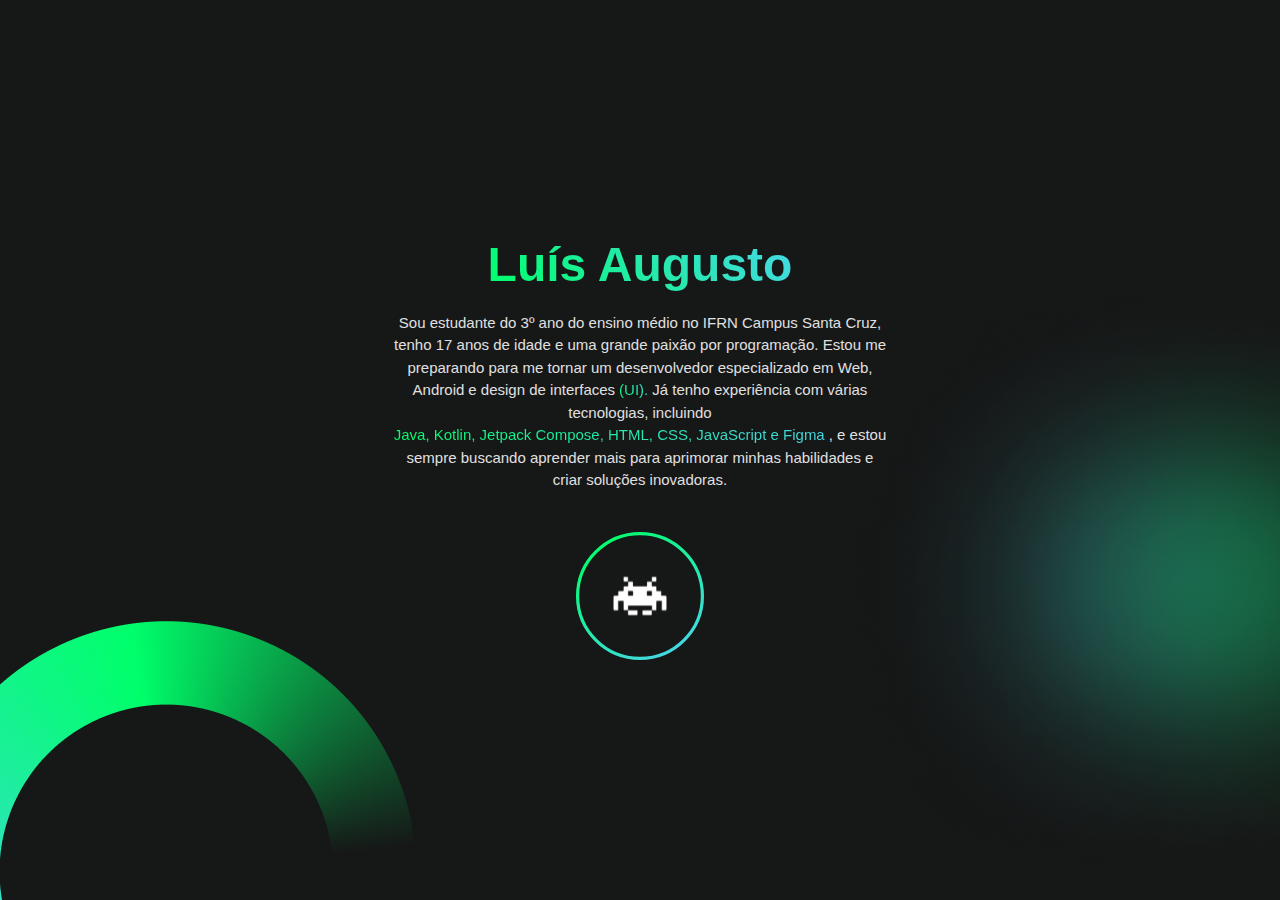
==== commit f1b77e81: "Finalizacao" ====
--- a/about.html
+++ b/about.html
@@ -4,8 +4,8 @@
   <meta charset="UTF-8">
   <meta name="viewport" content="width=device-width, initial-scale=1.0">
   <title> Augusto - About me</title>
-  <link href="assets/css/style.css" rel="stylesheet"/>
-  <script src="assets/js/script.js" defer></script>
+  <link href="style.css" rel="stylesheet"/>
+  <script src="script.js" defer></script>
 </head>
 <body>
   <div class="bg-about">
@@ -23,7 +23,7 @@
         </div>
     </div>
       <div class="alien-img">
-      <img src="img/alien.svg" class="alien" />
+      <img src="alien.svg" class="alien" />
       </div>
   </div>
 </body>
--- a/style.css
+++ b/style.css
@@ -0,0 +1,920 @@
+* {
+  padding: 0;
+  margin: 0;
+  box-sizing: border-box;
+}
+
+:root {
+  --bg-color: #161717;
+  --text-color: #e0e0e0;
+  --main-color: #00FF6A;
+  --sec-color: #47D7E7;
+  --sign-up: #7D7D7D;
+  --stroke: #303030;
+  --footer-color: #7D7D7D;
+  --bg-footer: #1D1D1D;
+  --box-color: #1B1B1B;
+}
+
+html {
+  height: 100%;
+  width: 100%;
+  scroll-behavior: smooth;
+  background-color: var(--bg-color);
+}
+
+.home {
+  display: flex;
+  justify-content: center;
+  align-itens: center;
+  flex-direction: column;
+}
+
+li {
+  color: var(--text-color);
+  text-decoration: none; /* Remove sublinhado padrão */
+  list-style-type: none; /* Remove estilo padrão da lista */
+  position: relative; /* Para posicionar o pseudo-elemento */
+  font-family: 'Poppins', sans-serif;
+  font-size: 18px;
+  font-weight: 500; 
+}
+
+.logo {
+  width: 50px;
+  height: 50px;
+}
+
+.navbar {
+  display: flex;
+  align-items: center;
+  justify-content: space-between; /* Espaça a logo, menu e botões */
+  width: 100%;
+  height: 70px;
+  padding: 0 20px;
+  z-index: 1000;
+}
+
+/* Estilo para o <ul> dentro da navbar */
+.navbar ul {
+  display: flex;
+  list-style-type: none;
+  margin: 0;
+  padding: 0;
+  gap: 80px; /* Controla o espaçamento entre os itens do menu */
+  justify-content: center; /* Centraliza os itens do menu */
+}
+
+.navbar a{
+  text-decoration: none;
+  color: var(--text-color);
+}
+
+.navbar .item::after {
+  content: ""; /* Necessário para mostrar o pseudo-elemento */
+  position: absolute; /* Posiciona o pseudo-elemento em relação ao li */
+  left: 0; /* Inicia a partir do lado esquerdo */
+  right: 0; /* Vai até o lado direito */
+  bottom: 0; /* Posiciona na parte inferior do li */
+  height: 2px; /* Altura do sublinhado */
+  background: linear-gradient(45deg, #00FF6A, #47D7E7); /* Gradiente desejado */
+  transform: scaleX(0); /* Inicialmente invisível */
+  transition: transform 0.3s ease; /* Transição suave */
+}
+
+.navbar .item:hover::after {
+  transform: scaleX(1); /* Faz o sublinhado aparecer */
+}
+
+.logar {
+  display: flex; /* Agrupa os botões de autenticação */
+  align-items: center; /* Alinha verticalmente os itens do grupo */
+  gap: 20px; /* Espaço entre os botões */
+}
+
+.signup {
+  color: var(--sign-up);
+  background-color: transparent;
+  border: none;
+  font-family: 'Poppins', sans-serif;
+  font-size: 18px;
+  font-weight: 500;
+  cursor: pointer; /* Adiciona um indicador de que é clicável */
+}
+
+.login {
+  background: linear-gradient(90deg, var(--main-color), var(--sec-color));
+  cursor: pointer;
+  border: none;
+  width: 120px;
+  height: 35px;
+  border-radius: 30px;
+  font-size: 16px;
+  color: var(--bg-color);
+  font-family: 'Poppins', sans-serif;
+  font-weight: 600; 
+}
+
+.text-gradient {
+    font-size: 48px; /* Tamanho da fonte */
+    background: linear-gradient(45deg, #00FF6A, #47D7E7); /* Gradiente desejado */
+    -webkit-background-clip: text; /* Clipagem do fundo para o texto */
+    -webkit-text-fill-color: transparent; /* Preenchimento do texto transparente */
+    display: inline-block; /* Para que o gradiente funcione corretamente */
+    font-family: 'Poppins', sans-serif;
+    font-weight: 600; 
+}
+.text-normal {
+    font-size: 48px; /* Mesmo tamanho da fonte */
+    color: #e0e0e0; /* Cor desejada */
+    font-family: 'Poppins', sans-serif;
+    font-weight: 600; 
+}
+
+.text-normal-apresentacao {
+    font-size: 13px; /* Mesmo tamanho da fonte */
+    color: #e0e0e0; /* Cor desejada */
+    font-family: 'Poppins', sans-serif;
+    font-weight: 400; 
+}
+
+.text-gradient-apresentacao {
+    font-size: 15px; /* Tamanho da fonte */
+    background: linear-gradient(45deg, var(--main-color), var(--sec-color)); /* Gradiente desejado */
+    -webkit-background-clip: text; /* Clipagem do fundo para o texto */
+    -webkit-text-fill-color: transparent; /* Preenchimento do texto transparente */
+    display: inline-block; /* Para que o gradiente funcione corretamente */
+    font-family: 'Poppins', sans-serif;
+    font-weight: 400; 
+}
+
+.text-bold {
+      font-size: 15px; /* Mesmo tamanho da fonte */
+      color: var(--text-color); /* Cor desejada */
+      font-family: 'Poppins', sans-serif;
+      font-weight: 600; 
+}
+
+.shine-bg {
+  position: absolute;
+  top: 0; /* Alinha ao topo */
+  left: 0; /* Alinha à esquerda */
+  width: 100%; /* Largura total */
+  height: 100%; /* Altura total */
+  background-size: cover; /* Faz a imagem cobrir toda a área da div */
+  background-position: center; /* Centraliza a imagem */
+  z-index: -2; /* Coloca a imagem atrás dos outros elementos */
+  background-image: url(shine.svg);
+}
+
+.text-normal, .text-gradient {
+  font-size: 48px;
+  font-weight: 600;
+  color: var(--text-color);
+}
+
+.text-gradient {
+  background: linear-gradient(45deg, var(--main-color), var(--sec-color));
+  -webkit-background-clip: text;
+  -webkit-text-fill-color: transparent;
+}
+
+.container {
+  display: flex;
+  align-items: center; /* Alinha verticalmente no centro */
+  justify-content: center; /* Centraliza horizontalmente os itens */
+  margin: 80px 20px 20px 20px;
+  margin-top: 160px;
+}
+
+.apresentacao {
+  flex: 1;
+  max-width: 500px; /* Define uma largura máxima para limitar o espaço usado */
+  padding: 20px;
+  margin-right: 20px;
+}
+
+.apresentacao2 {
+  margin-top: 10px;
+}
+
+.curriculo {
+  display: flex;
+  align-items: flex-start;
+  margin-left: 0; /* Remove a margem para aproximar do texto */
+}
+
+.cv-button {
+  background: linear-gradient(45deg, var(--main-color), var(--sec-color));
+  border-radius: 30px;
+  padding: 15px 50px;
+  font-size: 20px;
+  border: none;
+  color: white;
+  font-family: "Poppins", sans-serif;
+  font-weight: 600;
+  cursor: pointer;
+  transition: transform 0.3s ease;
+  margin-top: 10px;
+}
+
+.cv-button:hover {
+    transform: translateY(-10px);
+}
+
+.sociais {
+  display: flex;
+  flex-direction: row; /* Alinha as imagens em linha */
+  justify-content: center; /* Centraliza as imagens dentro da div */
+  align-items: center; /* Alinha as imagens verticalmente no centro */
+}
+
+.sociais img {
+  width: 32px;
+  height: 32px;
+  margin: 0 10px; /* Espaçamento opcional entre as imagens */
+  margin-top: 20px;
+}
+
+.git {
+  transition: transform 0.3s ease;
+}
+
+.git:hover {
+  transform: scale(1.1);
+}
+
+.insta {
+  transition: transform 0.3s ease;
+}
+
+.insta:hover {
+  transform: scale(1.1);
+}
+
+.linkedin {
+  transition: transform 0.3s ease;
+}
+
+.linkedin:hover {
+  transform: scale(1.1);
+}
+
+.conteiner-shapes {
+  display: flex;
+  justify-content: space-between; /* Coloca um elemento na esquerda e outro na direita */
+  align-items: center; /* Centraliza verticalmente caso haja diferença de altura */
+  
+}
+
+.progress, .shape-right {
+  width: 350px; /* Ajuste o tamanho conforme necessário */
+  height: auto; /* Mantém a proporção da imagem */
+}
+
+.info-projects {
+  display: flex;
+  justify-content: center; /* Centraliza o conteúdo horizontalmente */
+  align-items: center; /* Centraliza o conteúdo verticalmente */
+}
+
+.borda-info {
+  display: flex;
+  justify-content: space-around; /* Espaça os elementos uniformemente */
+  align-items: center;
+  width: calc(100% - 40px);
+  height: 90px;
+  border: 2px solid var(--stroke);
+  border-radius: 20px;
+  padding: 0 20px;
+  margin: 20px;
+  gap: 30px;
+}
+
+.text-info span,
+.visitors span,
+.user span {
+  margin-left: 10px; /* Adiciona espaçamento vertical entre os spans */
+}
+
+.text-info, .visitors, .user {
+  display: flex;
+  flex-direction: row; /* Alinha o texto em coluna */
+  align-items: center; /* Centraliza verticalmente */
+}
+
+.fade-in {
+  opacity: 0;  /* Inicialmente invisível */
+  transition: opacity 1s ease-out; /* Transição suave para visibilidade */
+}
+
+.fade-in.visible {
+  opacity: 1; /* Torna o elemento visível */
+}
+
+.section-services {
+  display: flex;
+  color: var(--text-color);
+  flex-direction: row;
+  justify-content: center;
+  align-items: center;
+  font-family: "Poppins", sans-serif;
+  font-weight: 400;
+  font-size: 35px;
+  margin-top: 50px;
+}
+
+.section-services h3 {
+  font-weight: 600;
+}
+
+
+.section-services img {
+  width: 32px;
+  height: 32px;
+  margin: 0px 30px;
+}
+
+.services {
+  display: flex;
+  flex-direction: row;
+  justify-content: center;
+  align-items: stretch; /* Garante que ambas as divs tenham a mesma altura */
+  gap: 20px; /* Espaço entre os serviços Android e Web */
+  color: var(--bg-color);
+}
+
+.android {
+  display: flex;
+  flex-direction: column;
+  justify-content: center;
+  align-items: center;
+  background: linear-gradient(45deg, var(--main-color), var(--sec-color));
+  padding: 15px;
+  font-family: "Poppins", sans-serif;
+  font-weight: 300;
+  margin: 30px 0px;
+  border-radius: 20px;
+  font-size: 20px;
+  height: 400px;
+  width: 250px; /* Tamanho fixo para ambas as divs ficarem uniformes */
+  box-sizing: border-box; /* Inclui padding na largura */
+}
+
+.web {
+  display: flex;
+  flex-direction: column;
+  justify-content: center;
+  align-items: center;
+  background: linear-gradient(45deg, var(--main-color), var(--sec-color));
+  padding: 15px;
+  font-family: "Poppins", sans-serif;
+  font-weight: 300;
+  margin: 30px 0px;
+  border-radius: 20px;
+  font-size: 20px;
+  height: 400px;
+  width: 250px; /* Tamanho fixo para ambas as divs ficarem uniformes */
+  box-sizing: border-box; /* Inclui padding na largura */
+}
+
+.img, .web img {
+  width: 64px;
+  height: 64px;
+  margin-bottom: 15px; /* Espaço entre a imagem e o texto */
+}
+
+.service-android-text, .service-web-text {
+  font-weight: 500;
+  margin-bottom: 10px; /* Espaço entre o título e a descrição */
+  font-size: 18px;
+  text-align: center;
+}
+
+.service-android{
+  font-family: "Poppins", sans-serif;
+  font-weight: 200;
+  font-size: 14px;
+  text-align: center;
+  margin-top: 10px;
+  line-height: 1.5;
+}
+
+.service-web {
+  
+  font-family: "Poppins", sans-serif;
+  font-weight: 200;
+  font-size: 14px;
+  text-align: center;
+  max-width: 150px;
+  margin-top: 10px;
+  line-height: 1.5;
+}
+
+.skills-languages {
+  display: flex;
+  flex-direction: column;
+  justify-content: center;
+  align-items: center;
+  margin-top: 80px;
+  gap: 30px; /* Espaço entre as duas linhas de imagens */
+}
+
+.skills-android, .skills-web {
+  display: grid;
+  grid-template-columns: repeat(3, 64px); /* 3 colunas com largura de 64px cada */
+  gap: 100px; /* Espaço entre as imagens */
+  justify-content: center;
+}
+
+.skills-android img, .skills-web img {
+  width: 64px;
+  height: 64px;
+}
+
+.skills-section {
+  position: relative;
+  padding: 0;
+}
+
+.spot-light {
+  position: absolute;
+  top: 0; /* Ou ajuste conforme necessário */
+  right: 0; /* Alinha à direita */
+  z-index: -1; /* Coloca o brilho atrás dos elementos */
+  opacity: 0.5; /* Ajuste de transparência, se necessário */
+}
+
+.spot-light img {
+  position: relative; /* Para usar com right */
+  right: 0; /* Alinha a imagem à borda direita */
+}
+
+.spot-light2 {
+  position: absolute;
+  top: 0; /* Ou ajuste conforme necessário */
+  left: 0; /* Alinha à direita */
+  z-index: -1; /* Coloca o brilho atrás dos elementos */
+  opacity: 0.5; /* Ajuste de transparência, se necessário */
+}
+
+.spot-light2 img {
+  position: relative; /* Para usar com right */
+  left: 0; /* Alinha a imagem à borda direita */
+  transform: rotate(180deg);
+}
+
+.form-container {
+  max-width: 600px;
+  margin: 80px auto;
+  background: var(--bg-color);
+  padding: 20px;
+  border-radius: 8px;
+}
+
+h1 {
+  text-align: center;
+  margin-bottom: 20px;
+  color: var(--text-color);
+  font-family: "Poppins", sans-serif;
+  font-weight: 600;
+  font-size: 30px;
+}
+
+label {
+  display: block;
+  margin-bottom: 5px;
+  color: var(--text-color);
+  font-family: "Poppins", sans-serif;
+  font-weight: 500;
+  font-size: 13px;
+}
+
+.custom-input, select, textarea {
+  width: 100%;
+  padding: 10px;
+  margin-bottom: 15px;
+  border: 1px solid #ccc;
+  border-radius: 4px;
+  font-size: 16px;
+}
+
+.send {
+  width: 100%;
+  padding: 10px;
+  background: linear-gradient(90deg, var(--main-color), var(--sec-color));
+  border: none;
+  border-radius: 20px; /* Arredondamento das bordas */
+  color: var(--bg-color);
+  font-size: 18px;
+  cursor: pointer;
+  font-family: "Poppins", sans-serif;
+  font-weight: 600;
+  transition: background 0.3s, box-shadow 0.3s; /* Transição suave para a cor e sombra */
+}
+
+/* Efeito de brilho padrão */
+.send {
+  box-shadow: 0 0 10px rgba(71, 215, 231, 0.2), /* Brilho suave */
+              0 0 20px rgba(0, 255, 106, 0.3); /* Brilho mais forte */
+}
+
+/* Efeito de brilho ao passar o mouse */
+.send:hover {
+  background: linear-gradient(90deg, var(--main-color), var(--sec-color));
+  box-shadow: 0 0 20px rgba(71, 215, 231, 0.6), /* Aumenta o brilho */
+              0 0 30px rgba(0, 255, 106, 0.8); /* Aumenta o brilho mais forte */
+}
+
+
+.custom-input {
+  background-color: #161717; /* Cor de fundo */
+  border: 2px solid transparent; /* Borda transparente */
+  border-radius: 10px; /* Arredondamento das bordas */
+  padding: 10px 15px; /* Espaçamento interno */
+  font-size: 16px; /* Tamanho da fonte */
+  color: var(--text-color); /* Cor do texto */
+  outline: none; /* Remove o contorno padrão ao focar */
+  resize: none;
+  transition: border 0.3s ease; /* Transição suave para a borda */
+  background-image: linear-gradient(var(--bg-color), var(--bg-color)), linear-gradient(45deg, var(--main-color), var(--sec-color)); /* Gradiente */
+  background-clip: padding-box, border-box; /* Clip para as bordas */
+  background-origin: border-box; /* Para que o gradiente apareça corretamente */
+}
+
+.custom-input::placeholder {
+  color: rgba(255, 255, 255, 0.5); /* Cor do texto do placeholder */
+}
+
+.footer {
+  display: flex;
+  justify-content: center;
+  align-items: center;
+  background-color: var(--bg-footer); /* Cor de fundo */
+  color: var(--footer-color); /* Cor do texto */
+  padding: 20px; /* Espaçamento interno */
+  text-align: center; /* Centraliza o texto */
+  position: relative; /* Para posicionamento adequado */
+  bottom: 0; /* Alinha na parte inferior */
+  width: 100%; /* Ocupa toda a largura */
+  border-radius: 50px 50px 0 0; /* Arredonda apenas as bordas esquerda e direita */
+}
+
+.footer-content {
+  display: flex; /* Torna o contêiner flexível */
+  flex-direction: column; /* Organiza os itens em coluna */
+  align-items: flex-start; /* Alinha todos os itens à esquerda */
+}
+
+.footer-item {
+  display: flex; /* Torna cada item flexível */
+  align-items: center; /* Alinha a imagem e o texto verticalmente */
+  gap: 10px; /* Espaçamento entre a imagem e o texto */
+  margin-bottom: 10px; /* Espaço abaixo de cada item */
+}
+
+.footer-item {
+  margin: 5px 0; /* Espaçamento entre os itens */
+  font-family: "Poppins", sans-serif; /* Fonte */
+  font-size: 16px; /* Tamanho da fonte */
+}
+
+.footer img {
+  width: 16px;
+  height: 16px;
+}
+
+.local {
+  display: flex;
+  flex-direction: row;
+  justify-content: center;
+  align-items: center;
+  gap: 20px
+}
+
+.bg-about {
+  display: flex;
+  flex-direction: column;
+  align-items: center;
+  justify-content: center;
+  text-align: center;
+  position: relative;
+  width: 100%;
+  height: 100vh;
+  padding: 20px;
+  background-image: url('circle.png'), url('spot.png');
+  background-repeat: no-repeat;
+  background-position: left bottom, right bottom;
+  
+}
+
+.alien-img {
+  margin-top: 20px;
+}
+
+.alien-img img {
+  width: 128px; /* Ajuste conforme necessário */
+  height: 128px;
+}
+
+.container-about {
+  display: flex;
+  align-items: center; /* Alinha verticalmente no centro */
+  justify-content: center; /* Centraliza horizontalmente os itens */
+  flex-direction: column;
+}
+
+.bg-about {
+  display: flex;
+  flex-direction: column;
+  align-items: center;
+  justify-content: center;
+  text-align: center;
+  width: 100%;
+  padding: 20px;
+}
+
+.container-about {
+  display: flex;
+  flex-direction: column;
+  align-items: center;
+  text-align: center;
+}
+
+.apresentacao-about{
+  max-width: 500px; /* Define uma largura máxima para limitar o texto */
+  text-align: center; /* Ajuste opcional para melhorar a apresentação do texto */
+  margin: 20px auto; 
+}
+
+.apresentacao-about span {
+  font-size: 15px; /* Mesmo tamanho da fonte */
+  color: var(--text-color); /* Cor desejada */
+  font-family: 'Poppins', sans-serif;
+  font-weight: 400;
+  line-height: 1.5;
+}
+
+.custom-input-login {
+  background-color: #1b1b1b; /* Cor de fundo */
+  border: 2px solid transparent; /* Borda transparente */
+  border-radius: 10px; /* Arredondamento das bordas */
+  padding: 10px 15px; /* Espaçamento interno */
+  font-size: 16px; /* Tamanho da fonte */
+  color: var(--text-color); /* Cor do texto */
+  outline: none; /* Remove o contorno padrão ao focar */
+  resize: none;
+  width: 100%;
+  transition: border 0.3s ease; /* Transição suave para a borda */
+  background-image: linear-gradient(#1b1b1b, #1b1b1b), linear-gradient(45deg, var(--main-color), var(--sec-color)); /* Gradiente */
+  background-clip: padding-box, border-box; /* Clip para as bordas */
+  background-origin: border-box; /* Para que o gradiente apareça corretamente */
+}
+
+.login-container {
+  display: flex;
+  flex-direction: column;
+  justify-content: center;
+  background-color: #1B1B1B; /* Cor de fundo do formulário */
+  padding: 30px; /* Espaçamento interno */
+  border-radius: 20px; /* Bordas arredondadas */
+  color: var(--text-color); /* Cor do texto */
+}
+
+/* Estilo para os rótulos */
+.login-container label {
+    margin-top: 15px; /* Espaçamento acima dos rótulos */
+    display: block; /* Faz o rótulo ocupar toda a largura */
+    text-align: left; /* Alinha o texto à esquerda */
+    color: var(--text-color);
+    font-family: "Poppins", sans-serif;
+    font-size: 12px;
+    font-weight: 500;
+}
+
+.send-about {
+  width: 100%;
+  padding: 10px;
+  background: linear-gradient(90deg, var(--main-color), var(--sec-color));
+  border: none;
+  border-radius: 20px; /* Arredondamento das bordas */
+  color: var(--bg-color);
+  font-size: 18px;
+  cursor: pointer;
+  margin-top: 20px;
+  font-family: "Poppins", sans-serif;
+  font-weight: 600;
+  transition: background 0.3s, box-shadow 0.3s; /* Transição suave para a cor e sombra */
+}
+
+/* Efeito de brilho padrão */
+.send-about {
+  box-shadow: 0 0 10px rgba(71, 215, 231, 0.1), /* Brilho suave */
+              0 0 20px rgba(0, 255, 106, 0.2); /* Brilho mais forte */
+}
+
+/* Efeito de brilho ao passar o mouse */
+.send-about:hover {
+  background: linear-gradient(90deg, var(--main-color), var(--sec-color));
+  box-shadow: 0 0 20px rgba(71, 215, 231, 0.4), /* Aumenta o brilho */
+              0 0 30px rgba(0, 255, 106, 0.6); /* Aumenta o brilho mais forte */
+}
+
+.alien-logo{
+  display: flex;
+  flex-direction: row;
+  align-items: center;
+  justify-content: center;
+}
+
+.logo-login {
+  
+  width: 80px;
+  height: 80px;
+  object-fit: cover; /* Cobre o espaço do contêiner, cortando partes da imagem se necessário */
+}
+
+.what-is {
+  margin: 10px 0;
+}
+
+.what {
+  color: #4f4f4f;
+  font-size: 16px;
+  font-family: "Poppins", sans-serif;
+  font-weight: 600;
+  display: block; /* Faz o rótulo ocupar toda a largura */
+  text-align: left; /* Alinha o texto à esquerda */
+}
+
+.section-checkbox {
+  display: flex;
+  flex-direction: row;
+  gap: 10px;
+}
+
+input[type="checkbox"] {
+  display: none; /* Oculta o checkbox padrão */
+}
+
+.section-checkbox label {
+  position: relative;
+  padding-left: 30px;
+  cursor: pointer;
+  font-size: 14px;
+  color: var(--text-color);
+  display: inline-flex;
+  align-items: center;
+  font-family: 'Poppins', sans-serif;
+  font-weight: 400;
+}
+
+ .section-checkbox label::before {
+  content: '';
+  position: absolute;
+  left: 0;
+  width: 20px;
+  height: 20px;
+  background-color: #2e2e2e;
+  border-radius: 5px;
+  transition: background-color 0.3s ease, background-image 0.3s ease;
+}
+
+/* Quando o checkbox estiver selecionado, aplique o gradiente */
+input[type="checkbox"]:checked + label::before {
+  background-image: linear-gradient(135deg, var(--main-color), var(--sec-color));
+}
+
+input[type="checkbox"]:checked + label::after {
+  content: '✓';
+  position: absolute;
+  left: 4px;
+  color: #fff;
+  font-size: 14px;
+  font-weight: bold;
+}
+
+.sign-text {
+    font-size: 35px; /* Mesmo tamanho da fonte */
+    color: #e0e0e0; /* Cor desejada */
+    font-family: 'Poppins', sans-serif;
+    font-weight: 600; 
+}
+
+.send-submit {
+  width: 100%;
+  padding: 10px;
+  background: linear-gradient(90deg, var(--main-color), var(--sec-color));
+  border: none;
+  border-radius: 20px; /* Arredondamento das bordas */
+  color: var(--bg-color);
+  font-size: 16px;
+  cursor: pointer;
+  margin: 15px 0;
+  font-family: "Poppins", sans-serif;
+  font-weight: 600;
+  transition: background 0.3s, box-shadow 0.3s; /* Transição suave para a cor e sombra */
+}
+
+/* Efeito de brilho padrão */
+.send-submit {
+  box-shadow: 0 0 10px rgba(71, 215, 231, 0.1), /* Brilho suave */
+              0 0 20px rgba(0, 255, 106, 0.2); /* Brilho mais forte */
+}
+
+/* Efeito de brilho ao passar o mouse */
+.send-submit:hover {
+  background: linear-gradient(90deg, var(--main-color), var(--sec-color));
+  box-shadow: 0 0 20px rgba(71, 215, 231, 0.4), /* Aumenta o brilho */
+              0 0 30px rgba(0, 255, 106, 0.6); /* Aumenta o brilho mais forte */
+}
+
+.reset-label {
+  display: inline-block;
+  margin-top: 10px;
+  cursor: pointer;
+}
+
+.reset-button{
+  background: linear-gradient(135deg, var(--main-color), var(--sec-color));
+  border-radius: 10px;
+  padding: 10px;
+  border: none;
+  appearance: none;
+  font-family: 'Poppins', sans-serif;
+  font-weight: 500;
+  font-size: 14px;
+}
+
+.feedback{
+  display: flex;
+  align-items: center;
+  flex-direction: column;
+  justify-content: center;
+  margin: 0 0 50px 0;
+}
+
+.feedback-container {
+    width: 90%;
+    max-width: 400px;
+    padding: 20px;
+    border-radius: 10px;
+    color: var(--text-color);
+    background-color: #212121;
+    text-align: center;
+}
+
+.feedback-container h2{
+  font-family: 'Poppins', sans-serif;
+  font-weight: 500;
+  
+}
+
+.text-field {
+  border-radius: 10px;
+  color: #909090;
+  background-color: #282828;
+}
+
+.range-container {
+  display: flex;
+  align-items: center;
+  justify-content: center;
+  margin: 10px 0;
+}
+
+input[type="range"] {
+  width: 70%;
+  margin-right: 10px;
+  -webkit-appearance: none;
+  appearance: none;
+  height: 5px;
+  border-radius: 5px;
+  outline: none;
+  cursor: pointer;
+  background: linear-gradient(135deg, var(--main-color), var(--sec-color)); /* Gradiente */
+}
+
+input[type="range"]::-webkit-slider-thumb {
+  -webkit-appearance: none;
+  appearance: none;
+  width: 15px;
+  height: 15px;
+  border-radius: 50%;
+  background: #fff; /* Cor do polegar */
+  cursor: pointer;
+}
+
+input[type="range"]::-moz-range-thumb {
+  width: 15px;
+  height: 15px;
+  border-radius: 50%;
+  background: #fff; /* Cor do polegar */
+  cursor: pointer;
+}
+
+#rating-value {
+  font-size: 1.2rem;
+  color: var(--text-color);
+  font-weight: bold;
+}
